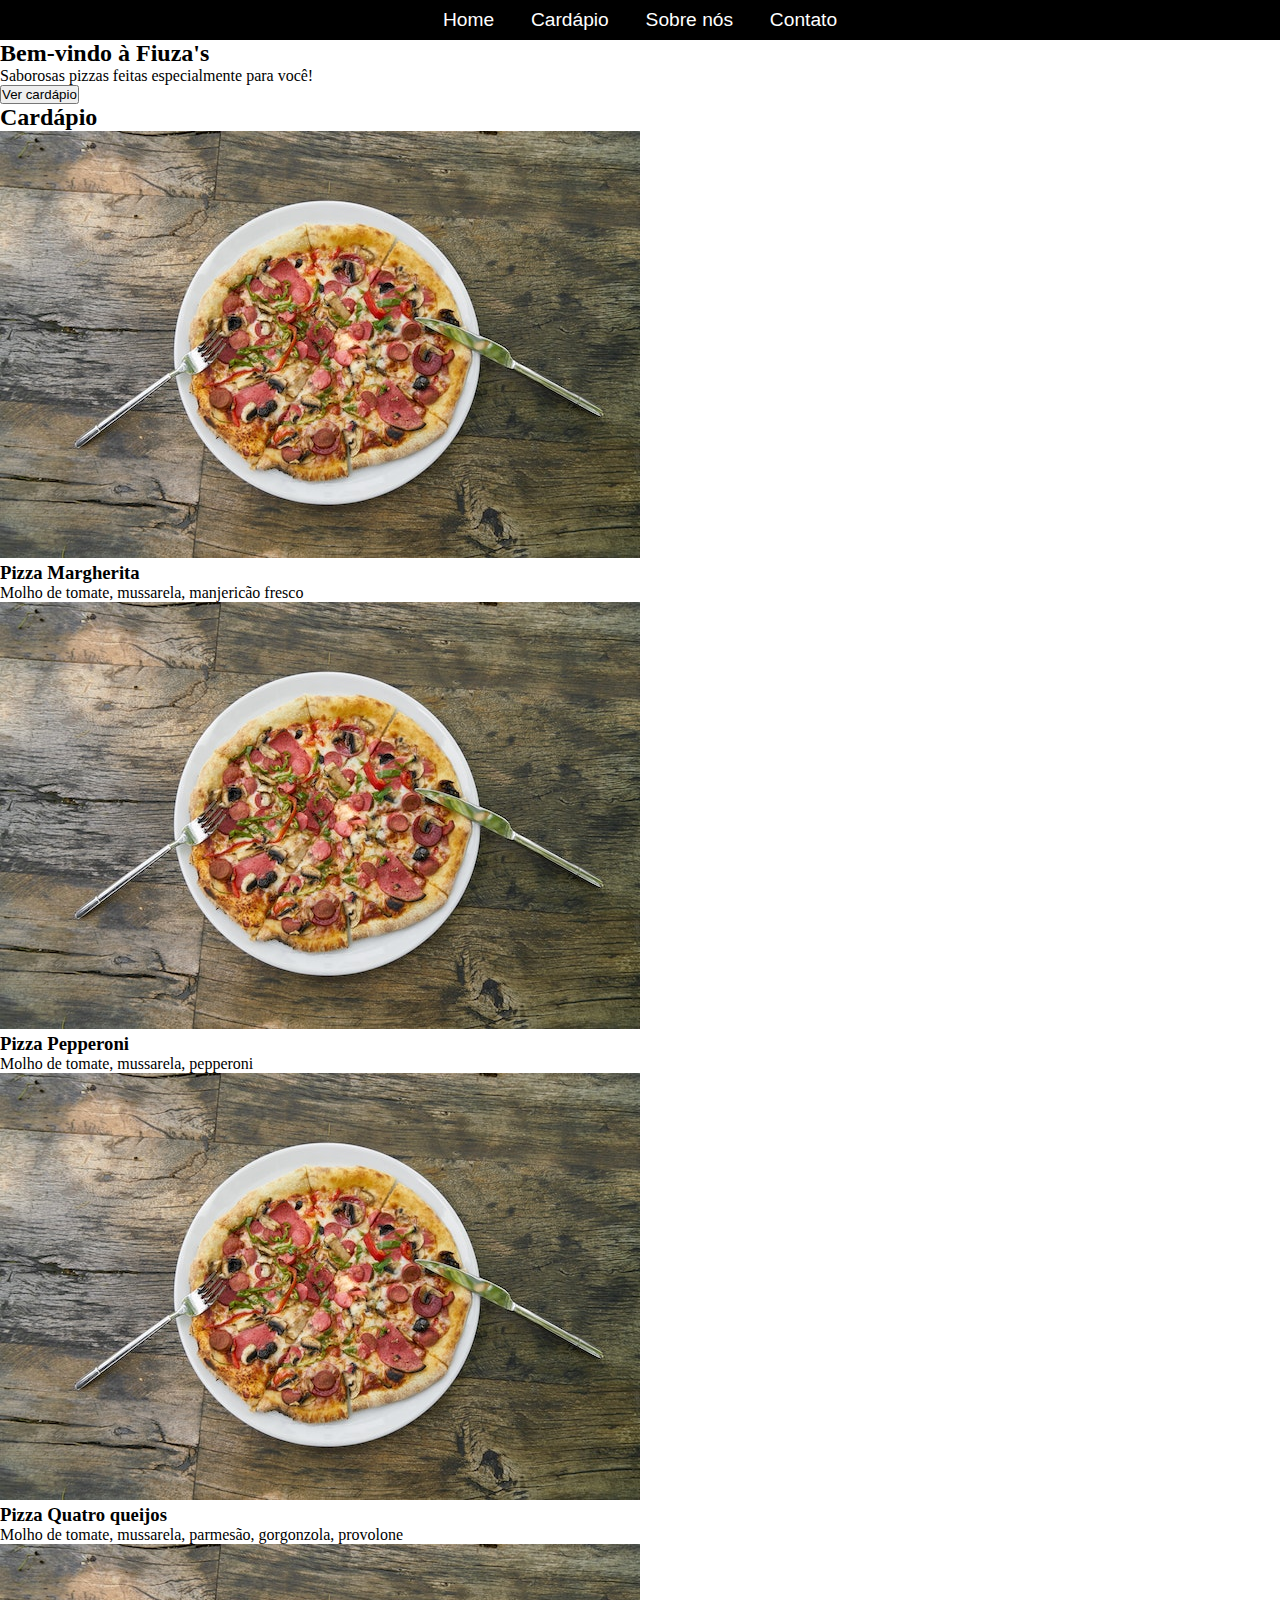
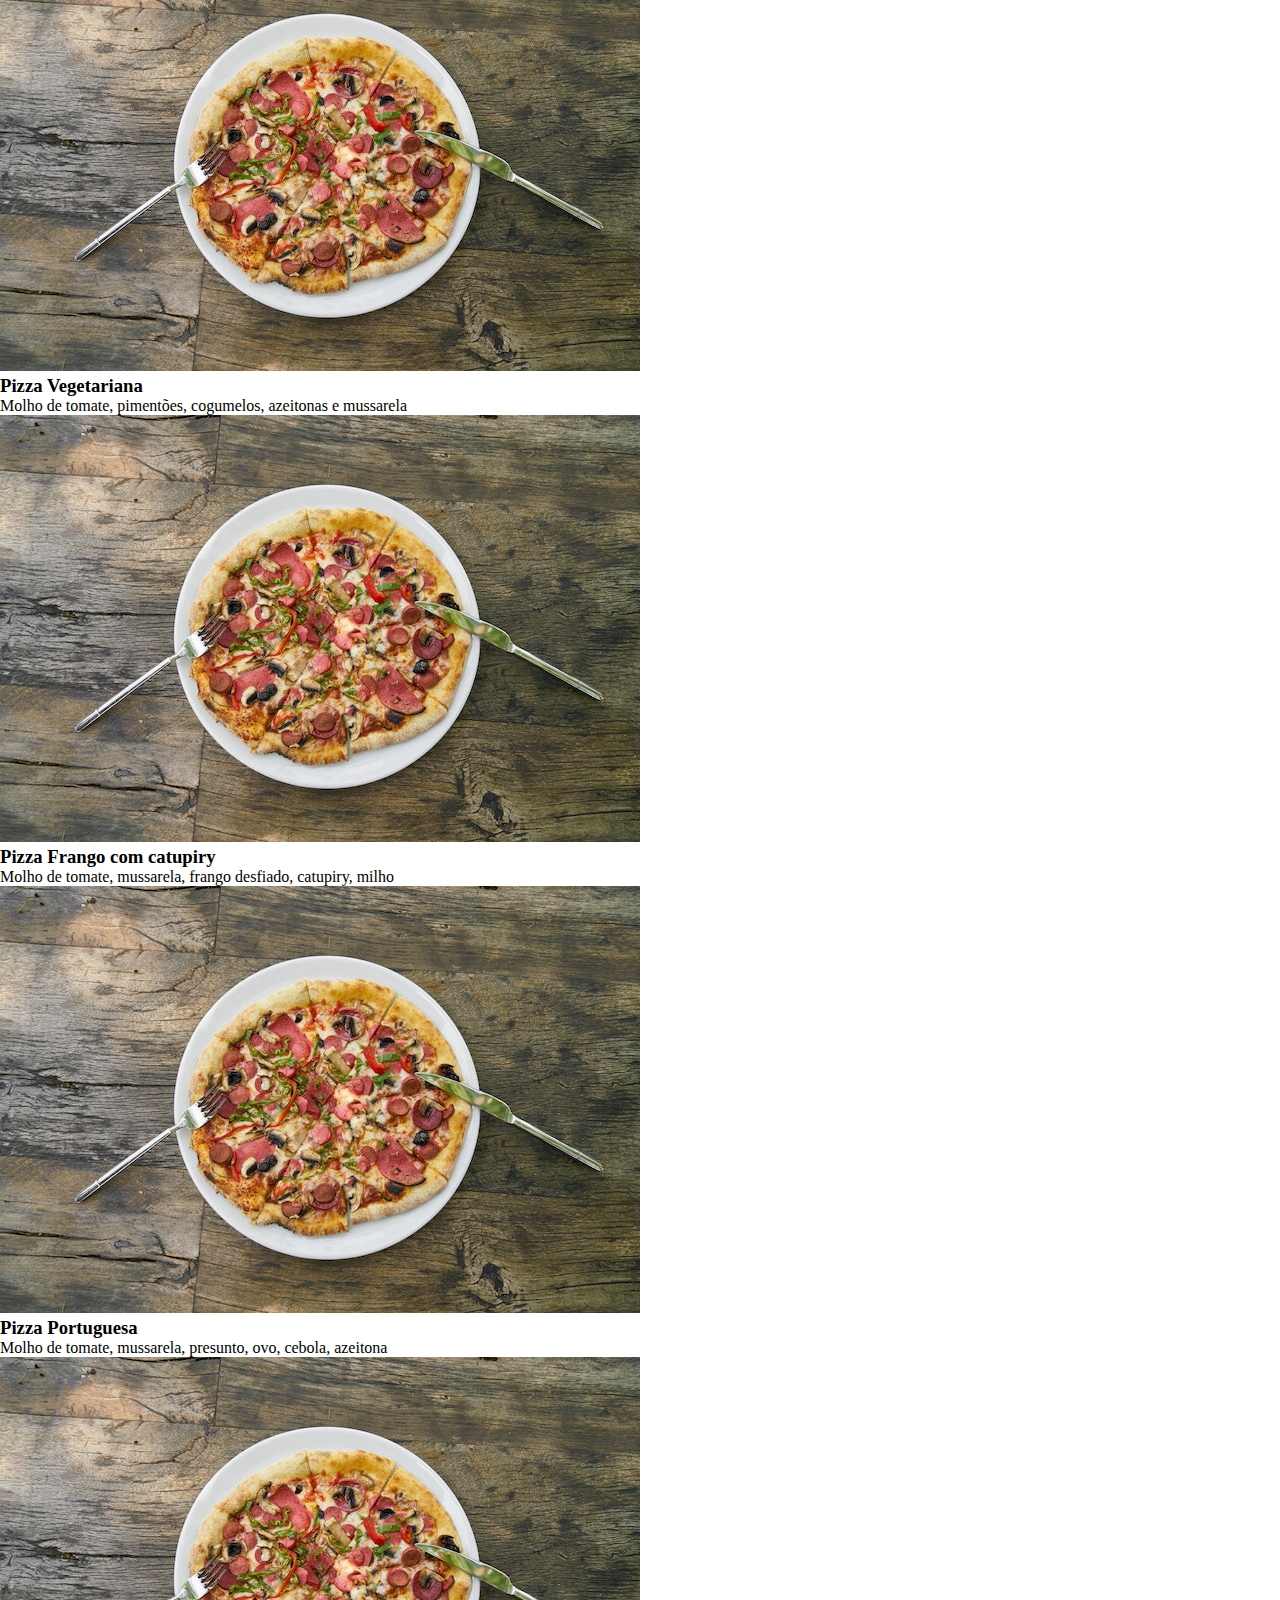
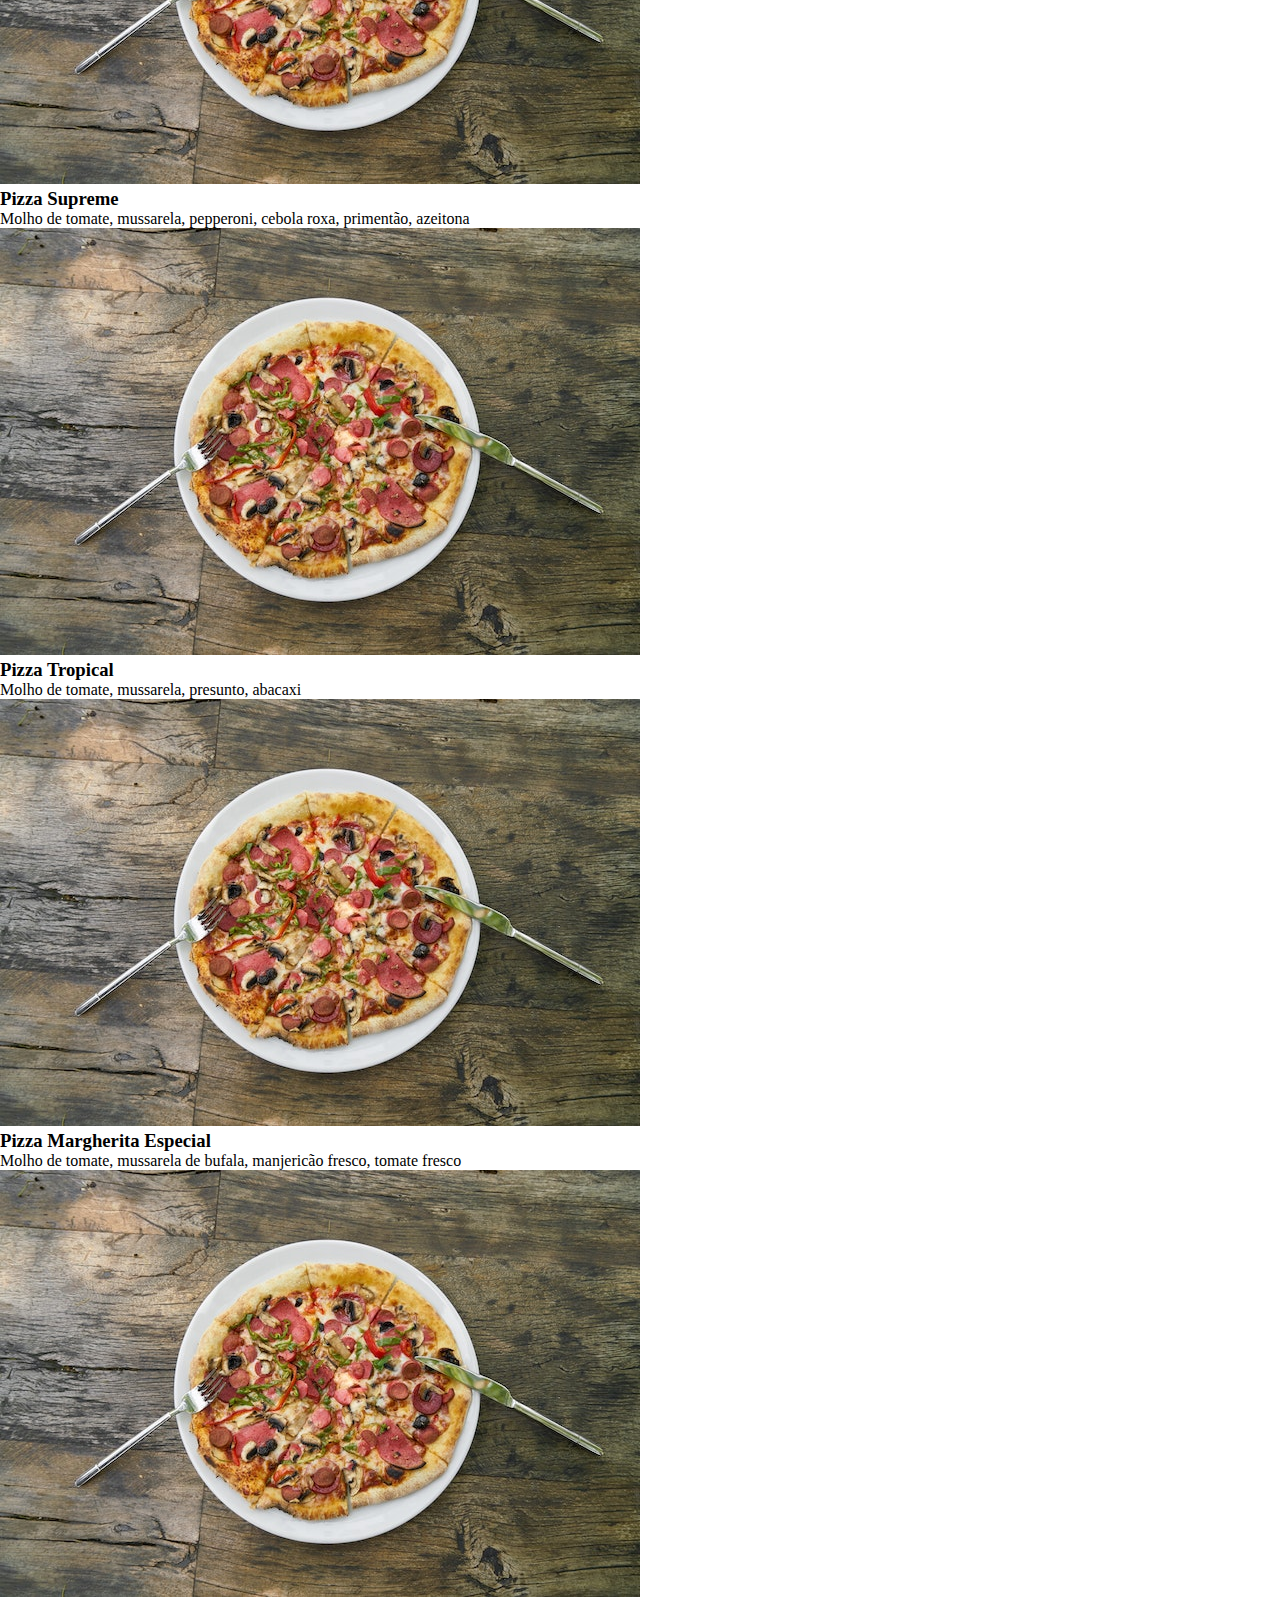
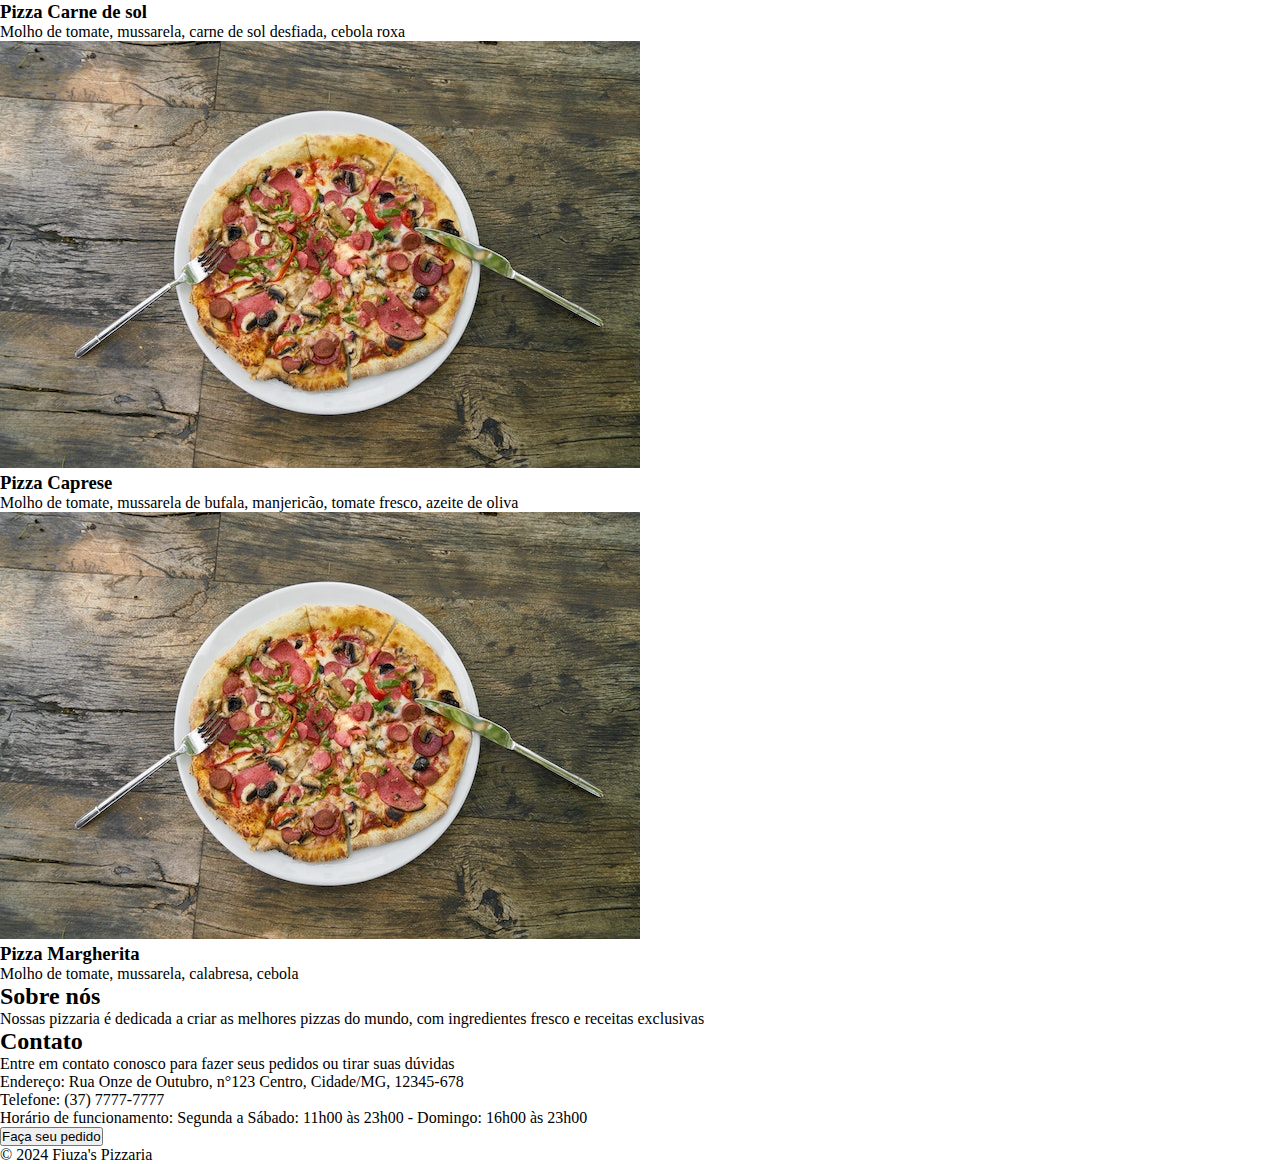
==== site-css/index.html @ 83d5464f "Add files via upload" ====
<!DOCTYPE html>
<html lang="pt-br">
<head>
    <meta charset="UTF-8">
    <meta name="viewport" content="width=device-width, initial-scale=1.0">
    <link rel="stylesheet" href="style.css">
    <title>Fiuza's</title>
</head>
<body>
    <header class="nav">
        <p>Home</p>
        <p>Cardápio</p>
        <p>Sobre nós</p>
        <p>Contato</p>
    </header>
    <section>
        <div>
            <h2>Bem-vindo à Fiuza's</h2>
            <p>Saborosas pizzas feitas especialmente para você!</p>
            <button type="button">Ver cardápio</button>
        </div>
    </section>
    <main>
        <div>
            <h2>Cardápio</h2>
        </div>
        <div>
            <div>
                <img src="./img/card.jpg" alt="Pizza Margherita">
                <h3>Pizza Margherita</h3>
                <p>Molho de tomate, mussarela, manjericão fresco</p>
            </div>
            <div>
                <img src="./img/card.jpg" alt="Pizza Pepperoni">
                <h3>Pizza Pepperoni</h3>
                <p>Molho de tomate, mussarela, pepperoni</p>
            </div>
            <div>
                <img src="./img/card.jpg" alt="Pizza Quatro queijos">
                <h3>Pizza Quatro queijos</h3>
                <p>Molho de tomate, mussarela, parmesão, gorgonzola, provolone</p>
            </div>
            <div>
                <img src="./img/card.jpg" alt="Pizza Vegetariana">
                <h3>Pizza Vegetariana</h3>
                <p>Molho de tomate, pimentões, cogumelos, azeitonas e mussarela</p>
            </div>
            <div>
                <img src="./img/card.jpg" alt="Pizza Frango com catupiry">
                <h3>Pizza Frango com catupiry</h3>
                <p>Molho de tomate, mussarela, frango desfiado, catupiry, milho</p>
            </div>
            <div>
                <img src="./img/card.jpg" alt="Pizza Portuguesa">
                <h3>Pizza Portuguesa</h3>
                <p>Molho de tomate, mussarela, presunto, ovo, cebola, azeitona</p>
            </div>
            <div>
                <img src="./img/card.jpg" alt="Pizza Supreme">
                <h3>Pizza Supreme</h3>
                <p>Molho de tomate, mussarela, pepperoni, cebola roxa, primentão, azeitona</p>
            </div>
            <div>
                <img src="./img/card.jpg" alt="Pizza Tropical">
                <h3>Pizza Tropical</h3>
                <p>Molho de tomate, mussarela, presunto, abacaxi</p>
            </div>
            <div>
                <img src="./img/card.jpg" alt="Pizza Margherita Especial">
                <h3>Pizza Margherita Especial</h3>
                <p>Molho de tomate, mussarela de bufala, manjericão fresco, tomate fresco</p>
            </div>  
            <div>
                <img src="./img/card.jpg" alt="Pizza Carne de sol">
                <h3>Pizza Carne de sol</h3>
                <p>Molho de tomate, mussarela, carne de sol desfiada, cebola roxa</p>
            </div>
            <div>
                <img src="./img/card.jpg" alt="Pizza Caprese">
                <h3>Pizza Caprese</h3>
                <p>Molho de tomate, mussarela de bufala, manjericão, tomate fresco, azeite de oliva</p>
            </div>
            <div>
                <img src="./img/card.jpg" alt="Pizza Calabresa">
                <h3>Pizza Margherita</h3>
                <p>Molho de tomate, mussarela, calabresa, cebola</p>
            </div>
        </div>
    </main>
    <section>
        <div>
            <h2>Sobre nós</h2>
            <p>Nossas pizzaria é dedicada a criar as melhores pizzas do mundo, com ingredientes fresco e receitas exclusivas</p>
        </div>
        <div>
            <h2>Contato</h2>
            <p>Entre em contato conosco para fazer seus pedidos ou tirar suas dúvidas</p>
            <div>
                <p>Endereço: Rua Onze de Outubro, n°123 Centro, Cidade/MG, 12345-678</p>
                <p>Telefone: (37) 7777-7777</p>
                <p>Horário de funcionamento: Segunda a Sábado: 11h00 às 23h00 - Domingo: 16h00 às 23h00</p>
            </div>
        </div>
        <div>
            <button>Faça seu pedido</button>
        </div>
    </section>
    <footer>
        <p>&copy; 2024 Fiuza's Pizzaria</p>
    </footer>
</body>
</html>
---- site-css/style.css ----
*{
    margin: 0;
    padding: 0;
    box-sizing: border-box;
}
:root{
    font-size: 62,5%;
}
.nav{
    display: flex;
    align-items: center;
    justify-content: center;
    gap: 2.3rem;
    width: 100%;
    height: 2.5rem;
    background-color: #000;
    color: #fff;
}
.nav p{
    cursor: pointer;
    font-size: 1.2rem;
    font-family: 'Gill Sans', 'Gill Sans MT', Calibri, 'Trebuchet MS', sans-serif;
}
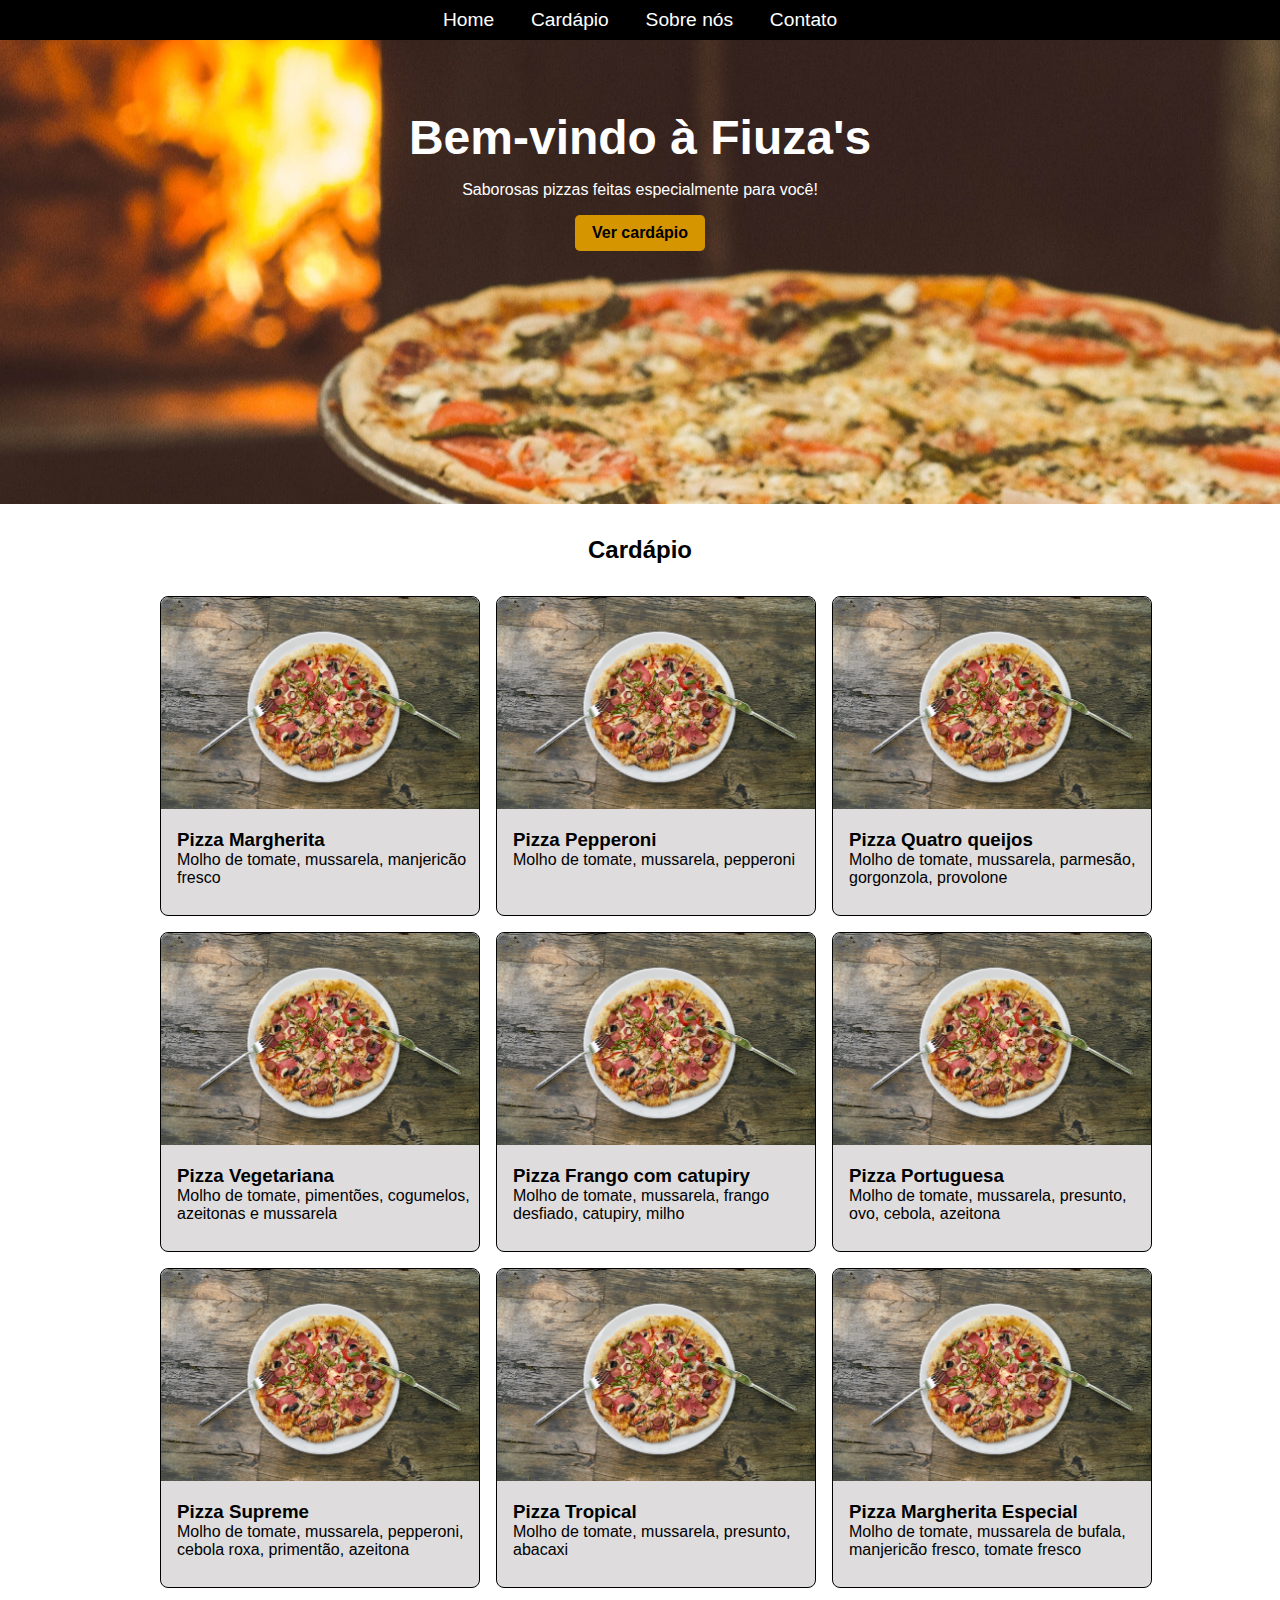
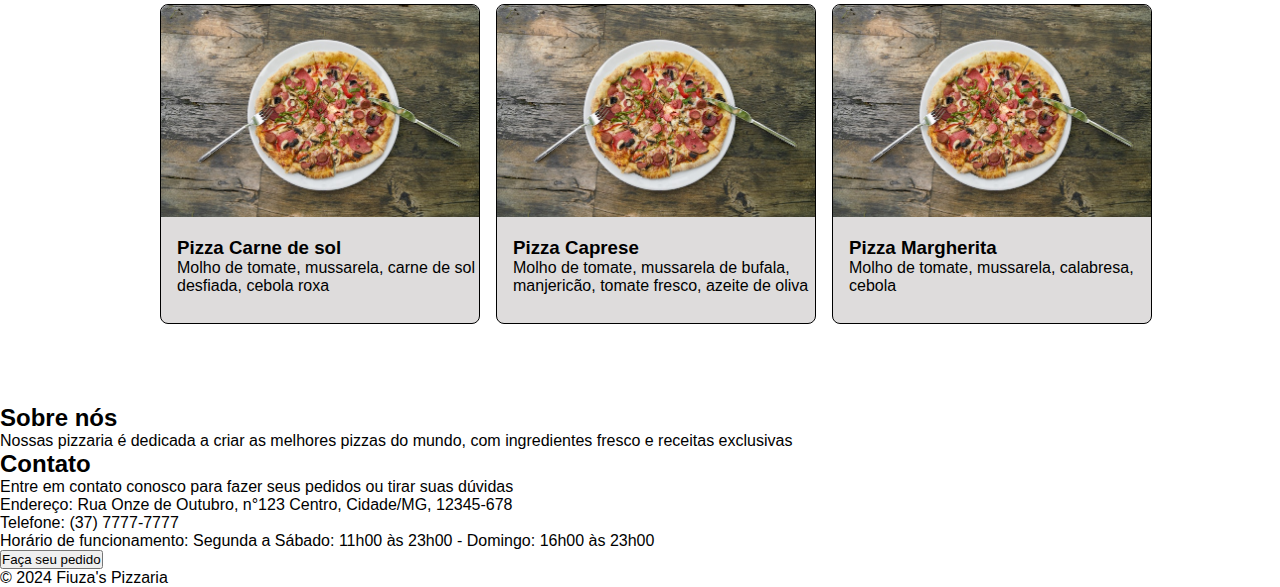
==== commit 39ad984c: "CSS added" ====
--- a/site-css/index.html
+++ b/site-css/index.html
@@ -14,73 +14,73 @@
         <p>Contato</p>
     </header>
     <section>
-        <div>
+        <div class="welcome">
             <h2>Bem-vindo à Fiuza's</h2>
             <p>Saborosas pizzas feitas especialmente para você!</p>
-            <button type="button">Ver cardápio</button>
+            <a href="#menu" class="button">Ver cardápio</a>
         </div>
     </section>
-    <main>
-        <div>
+    <main >
+        <div class="write">
             <h2>Cardápio</h2>
         </div>
-        <div>
-            <div>
+        <div id="menu">
+            <div class="card">
                 <img src="./img/card.jpg" alt="Pizza Margherita">
                 <h3>Pizza Margherita</h3>
                 <p>Molho de tomate, mussarela, manjericão fresco</p>
             </div>
-            <div>
+            <div class="card">
                 <img src="./img/card.jpg" alt="Pizza Pepperoni">
                 <h3>Pizza Pepperoni</h3>
                 <p>Molho de tomate, mussarela, pepperoni</p>
             </div>
-            <div>
+            <div class="card">
                 <img src="./img/card.jpg" alt="Pizza Quatro queijos">
                 <h3>Pizza Quatro queijos</h3>
                 <p>Molho de tomate, mussarela, parmesão, gorgonzola, provolone</p>
             </div>
-            <div>
+            <div class="card">
                 <img src="./img/card.jpg" alt="Pizza Vegetariana">
                 <h3>Pizza Vegetariana</h3>
                 <p>Molho de tomate, pimentões, cogumelos, azeitonas e mussarela</p>
             </div>
-            <div>
+            <div class="card">
                 <img src="./img/card.jpg" alt="Pizza Frango com catupiry">
                 <h3>Pizza Frango com catupiry</h3>
                 <p>Molho de tomate, mussarela, frango desfiado, catupiry, milho</p>
             </div>
-            <div>
+            <div class="card">
                 <img src="./img/card.jpg" alt="Pizza Portuguesa">
                 <h3>Pizza Portuguesa</h3>
                 <p>Molho de tomate, mussarela, presunto, ovo, cebola, azeitona</p>
             </div>
-            <div>
+            <div class="card">
                 <img src="./img/card.jpg" alt="Pizza Supreme">
                 <h3>Pizza Supreme</h3>
                 <p>Molho de tomate, mussarela, pepperoni, cebola roxa, primentão, azeitona</p>
             </div>
-            <div>
+            <div class="card">
                 <img src="./img/card.jpg" alt="Pizza Tropical">
                 <h3>Pizza Tropical</h3>
                 <p>Molho de tomate, mussarela, presunto, abacaxi</p>
             </div>
-            <div>
+            <div class="card">
                 <img src="./img/card.jpg" alt="Pizza Margherita Especial">
                 <h3>Pizza Margherita Especial</h3>
                 <p>Molho de tomate, mussarela de bufala, manjericão fresco, tomate fresco</p>
             </div>  
-            <div>
+            <div class="card">
                 <img src="./img/card.jpg" alt="Pizza Carne de sol">
                 <h3>Pizza Carne de sol</h3>
                 <p>Molho de tomate, mussarela, carne de sol desfiada, cebola roxa</p>
             </div>
-            <div>
+            <div class="card">
                 <img src="./img/card.jpg" alt="Pizza Caprese">
                 <h3>Pizza Caprese</h3>
                 <p>Molho de tomate, mussarela de bufala, manjericão, tomate fresco, azeite de oliva</p>
             </div>
-            <div>
+            <div class="card">
                 <img src="./img/card.jpg" alt="Pizza Calabresa">
                 <h3>Pizza Margherita</h3>
                 <p>Molho de tomate, mussarela, calabresa, cebola</p>
--- a/site-css/style.css
+++ b/site-css/style.css
@@ -2,6 +2,12 @@
     margin: 0;
     padding: 0;
     box-sizing: border-box;
+}
+:root{
+    font-family: 'Gill Sans', 'Gill Sans MT', Calibri, 'Trebuchet MS', sans-serif;
+}
+body{
+    width: 100%;
 }
 :root{
     font-size: 62,5%;
@@ -19,5 +25,74 @@
 .nav p{
     cursor: pointer;
     font-size: 1.2rem;
-    font-family: 'Gill Sans', 'Gill Sans MT', Calibri, 'Trebuchet MS', sans-serif;
+}
+.welcome{
+    position: relative;
+    height: 29rem;
+    display: flex;
+    align-items: center;
+    flex-direction: column;
+    color: #fff;
+    background-image: url('./img/background_main.jpg');
+    background-position: 20% 20%;
+}
+.welcome h2, .welcome p, .button{
+    position: relative;
+    top: 15%;
+}
+.welcome h2{
+    margin-bottom: 1rem;
+    font-size: 3rem;
+}
+.welcome p{
+    margin-bottom: 1rem;
+}
+
+.button{
+    color: #000;
+    background-color: #d49501;
+    padding: .5rem 1rem;
+    font-weight: 600;
+    border-radius: .3rem;
+    border: none;
+    cursor: pointer;
+    border: 1px solid transparent;
+    text-decoration: none;
+}
+.button:hover{
+    border: 2px solid black;
+}
+#menu{
+    display: grid;
+    grid-template-columns: repeat(3, 1fr);
+    padding: 10rem;
+    margin-bottom: -5rem;
+    margin-top: -8rem;
+    gap: 1rem;
+}
+.write{
+    display: flex;
+    align-items: center;
+    justify-content: center;
+    margin-top: 2rem;
+}
+.card{
+    font-size: 1rem;
+    height: 20rem;
+    width: 20rem;
+    background-color: #dedcdc;
+    border: 1px solid black;
+    border-radius: .5rem;
+}
+.card img{
+    width: 100%;
+    object-fit: cover;
+    border-top-left-radius: .5rem;
+    border-top-right-radius: .5rem;
+}
+.card h3{
+    padding-top: 1rem;
+}
+.card h3, .card p{
+    padding-left: 1rem;
 }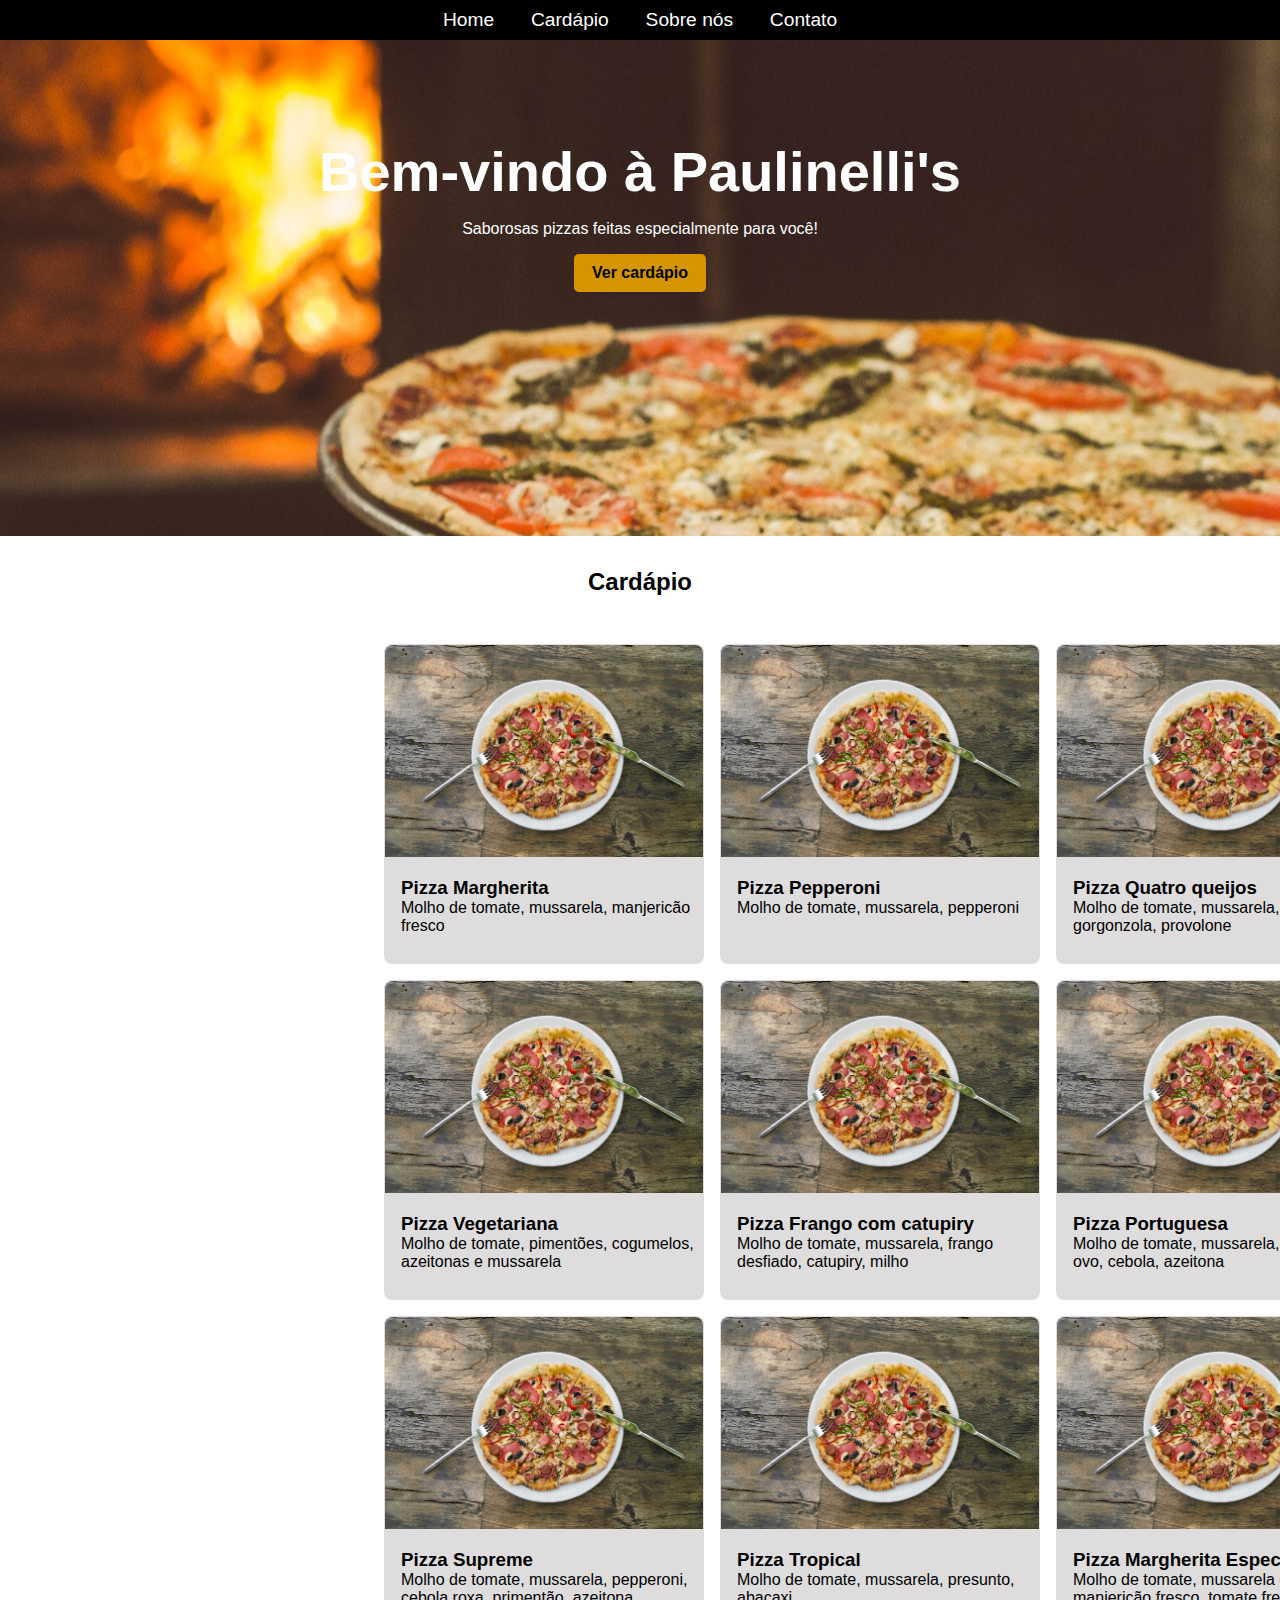
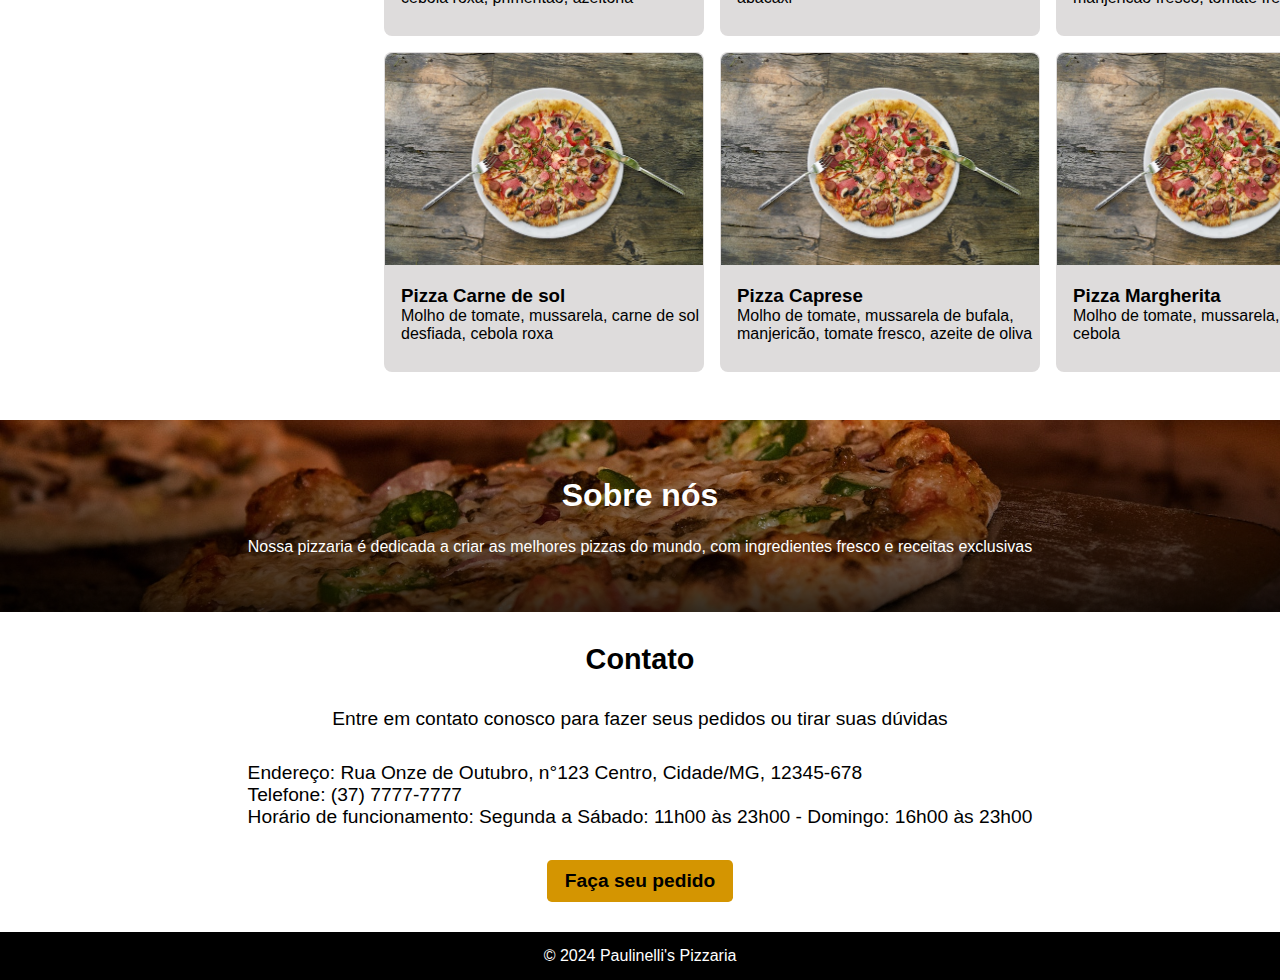
==== commit 3071a098: "last commit" ====
--- a/site-css/index.html
+++ b/site-css/index.html
@@ -8,16 +8,16 @@
 </head>
 <body>
     <header class="nav">
-        <p>Home</p>
-        <p>Cardápio</p>
-        <p>Sobre nós</p>
-        <p>Contato</p>
+        <a href="#welcome" onclick="scrollToSection(event)">Home</a>
+        <a href="#menu" onclick="scrollToSection(event)">Cardápio</a>
+        <a href="#aboutus" onclick="scrollToSection(event)">Sobre nós</a>
+        <a href="#contact" onclick="scrollToSection(event)">Contato</a>
     </header>
     <section>
-        <div class="welcome">
-            <h2>Bem-vindo à Fiuza's</h2>
+        <div id="welcome">
+            <h2>Bem-vindo à Paulinelli's</h2>
             <p>Saborosas pizzas feitas especialmente para você!</p>
-            <a href="#menu" class="button">Ver cardápio</a>
+            <a href="#menu" class="button" onclick="scrollToSection(event)">Ver cardápio</a>
         </div>
     </section>
     <main >
@@ -88,25 +88,37 @@
         </div>
     </main>
     <section>
-        <div>
+        <div id="aboutus">
             <h2>Sobre nós</h2>
-            <p>Nossas pizzaria é dedicada a criar as melhores pizzas do mundo, com ingredientes fresco e receitas exclusivas</p>
+            <p>Nossa pizzaria é dedicada a criar as melhores pizzas do mundo, com ingredientes fresco e receitas exclusivas</p>
         </div>
-        <div>
+        <div id="contact">
             <h2>Contato</h2>
             <p>Entre em contato conosco para fazer seus pedidos ou tirar suas dúvidas</p>
-            <div>
+            <div class="address">
                 <p>Endereço: Rua Onze de Outubro, n°123 Centro, Cidade/MG, 12345-678</p>
                 <p>Telefone: (37) 7777-7777</p>
                 <p>Horário de funcionamento: Segunda a Sábado: 11h00 às 23h00 - Domingo: 16h00 às 23h00</p>
             </div>
-        </div>
-        <div>
-            <button>Faça seu pedido</button>
+            <a class="wish">Faça seu pedido</a>
         </div>
     </section>
     <footer>
-        <p>&copy; 2024 Fiuza's Pizzaria</p>
+        <p>&copy; 2024 Paulinelli's Pizzaria</p>
     </footer>
+    <script>
+        function scrollToSection(event) {
+          event.preventDefault(); // Previne o comportamento padrão do link
+          const targetId = event.target.getAttribute("href").substring(1); // Obtém o ID da seção
+          const targetElement = document.getElementById(targetId);
+      
+          if (targetElement) {
+            targetElement.scrollIntoView({
+              behavior: "smooth", // Rolagem suave
+              block: "start", // Alinhamento no topo
+            });
+          }
+        }
+      </script>
 </body>
 </html>--- a/site-css/style.css
+++ b/site-css/style.css
@@ -9,9 +9,6 @@
 body{
     width: 100%;
 }
-:root{
-    font-size: 62,5%;
-}
 .nav{
     display: flex;
     align-items: center;
@@ -21,34 +18,39 @@
     height: 2.5rem;
     background-color: #000;
     color: #fff;
+    position: sticky;
+    top: 0;
+    z-index: 1000;
 }
-.nav p{
+.nav a{
+    text-decoration: none;
+    color: #fff;
     cursor: pointer;
     font-size: 1.2rem;
 }
-.welcome{
+#welcome{
     position: relative;
-    height: 29rem;
+    height: 31rem;
     display: flex;
     align-items: center;
     flex-direction: column;
     color: #fff;
     background-image: url('./img/background_main.jpg');
-    background-position: 20% 20%;
+    background-position: 20% 15%;
 }
-.welcome h2, .welcome p, .button{
+#welcome h2, #welcome p, .button{
     position: relative;
-    top: 15%;
+    top: 20%;
 }
-.welcome h2{
+#welcome h2{
     margin-bottom: 1rem;
-    font-size: 3rem;
+    font-size: 3.5rem;
 }
-.welcome p{
+#welcome p{
     margin-bottom: 1rem;
 }
 
-.button{
+.button, .wish{
     color: #000;
     background-color: #d49501;
     padding: .5rem 1rem;
@@ -56,18 +58,17 @@
     border-radius: .3rem;
     border: none;
     cursor: pointer;
-    border: 1px solid transparent;
+    border: 2px solid transparent;
     text-decoration: none;
 }
-.button:hover{
+.button:hover, .wish:hover{
     border: 2px solid black;
 }
 #menu{
     display: grid;
     grid-template-columns: repeat(3, 1fr);
     padding: 10rem;
-    margin-bottom: -5rem;
-    margin-top: -8rem;
+    margin: -7rem 14rem;
     gap: 1rem;
 }
 .write{
@@ -81,8 +82,13 @@
     height: 20rem;
     width: 20rem;
     background-color: #dedcdc;
-    border: 1px solid black;
+    border: 1px solid transparent;
     border-radius: .5rem;
+    cursor: pointer;
+    transition: .4s;
+}
+.card:hover{
+    border: 1px solid #000;
 }
 .card img{
     width: 100%;
@@ -95,4 +101,41 @@
 }
 .card h3, .card p{
     padding-left: 1rem;
+}
+#aboutus{
+    background-image: linear-gradient(
+    to bottom,
+    rgba(0, 0, 0, 0) 0%,
+    rgba(0, 0, 0, 0.8) 100%
+    ),
+    url("./img/background_about.jpg");
+    display: flex;
+    flex-direction: column;
+    justify-content: center;
+    align-items: center;
+    gap: 1.5rem;
+    color: #fff;
+    height: 12rem;
+    background-position: 0 50%;
+    background-size: cover;
+}
+#aboutus h2{
+    font-size: 2rem;
+}
+#contact{
+    font-size: 1.2rem;
+    display: flex;
+    flex-direction: column;
+    justify-content: center;
+    gap: 2rem;
+    align-items: center;
+    height: 20rem;
+}
+footer{
+    display: flex;
+    justify-content: center;
+    align-items: center;
+    background-color: #000;
+    color: #fff;
+    height: 3rem;
 }